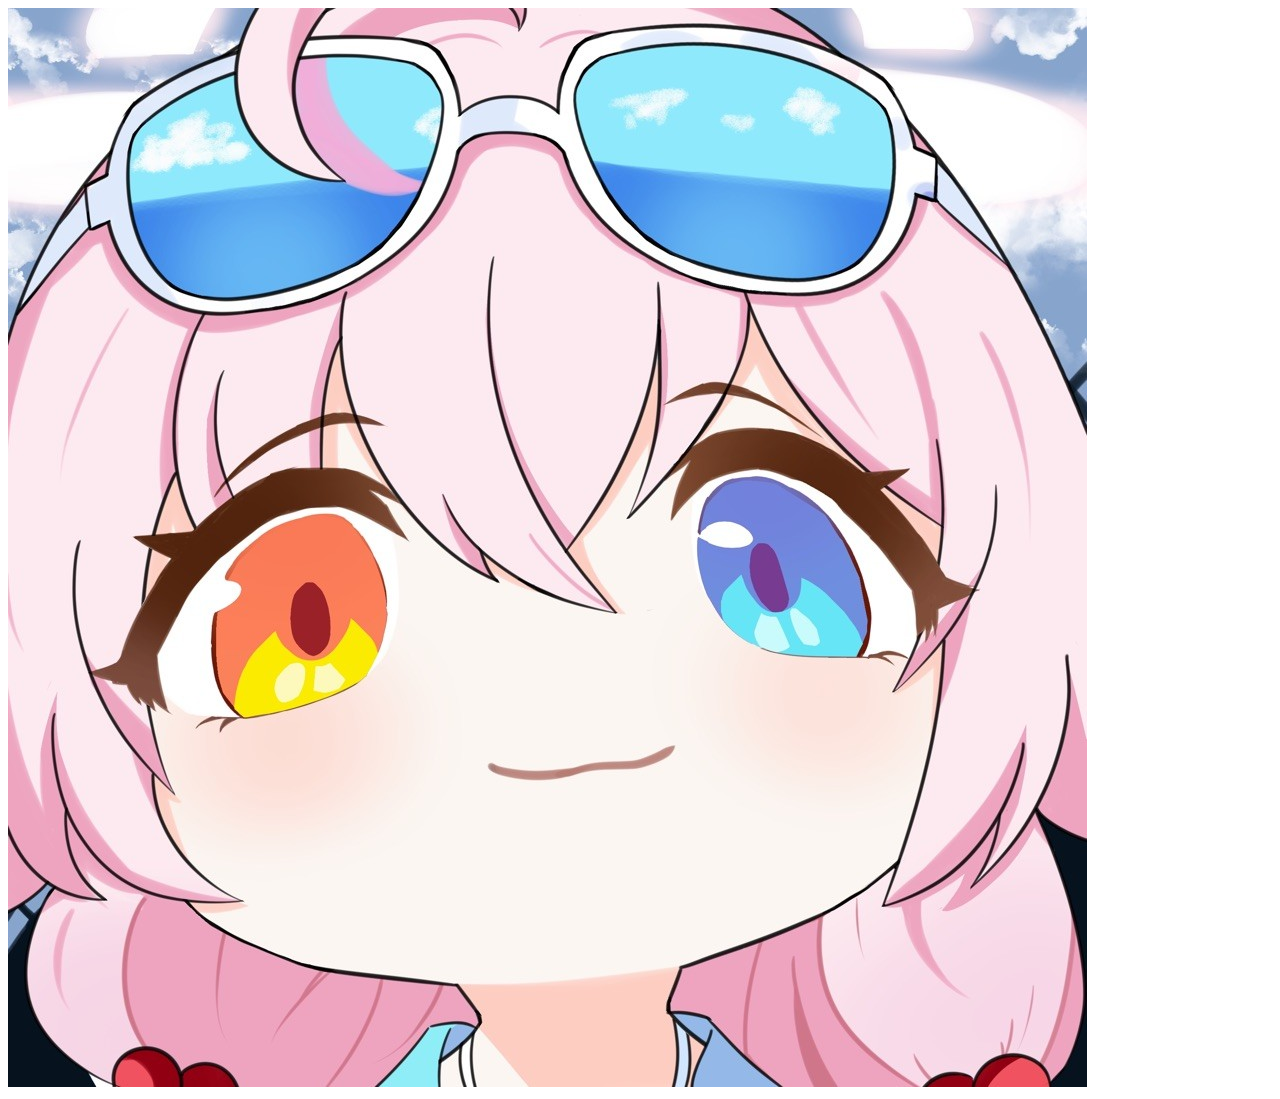
==== index.html @ 10179a08 "Add files via upload" ====
<!doctype html>
<html lang="en-US">
  <head>
    <meta charset="utf-8" />
    <meta name="viewport" content="width=device-width" />
    <title>My test page</title>
  </head>
  <body>
    <img src="images/hoshino.jpg" alt="My test image" />
  </body>
</html>
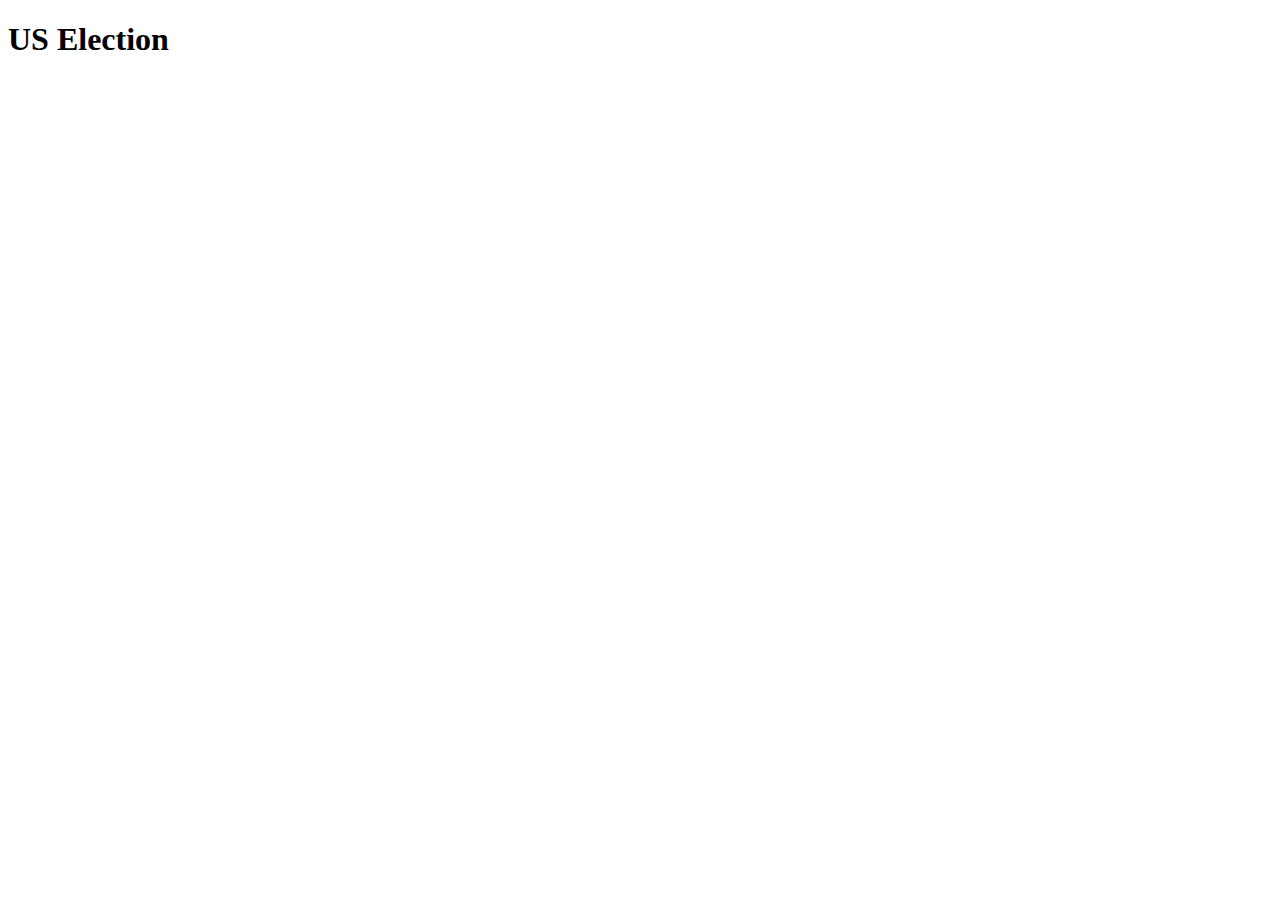
==== commit d736ffd7: "Add files via upload" ====
--- a/index.html
+++ b/index.html
@@ -1,11 +1,11 @@
 <!doctype html>
-<html lang="en-US">
+<html>
   <head>
-    <meta charset="utf-8" />
-    <meta name="viewport" content="width=device-width" />
-    <title>My test page</title>
+    <title>Milo-Dakota's Site</title>
+    <script src="scripts/main.js" defer></script>
   </head>
   <body>
-    <img src="images/hoshino.jpg" alt="My test image" />
+    <h1>US Election</h1>
+    <canvas id="screen" width="375" height="375"></canvas>
   </body>
-</html>
+</html>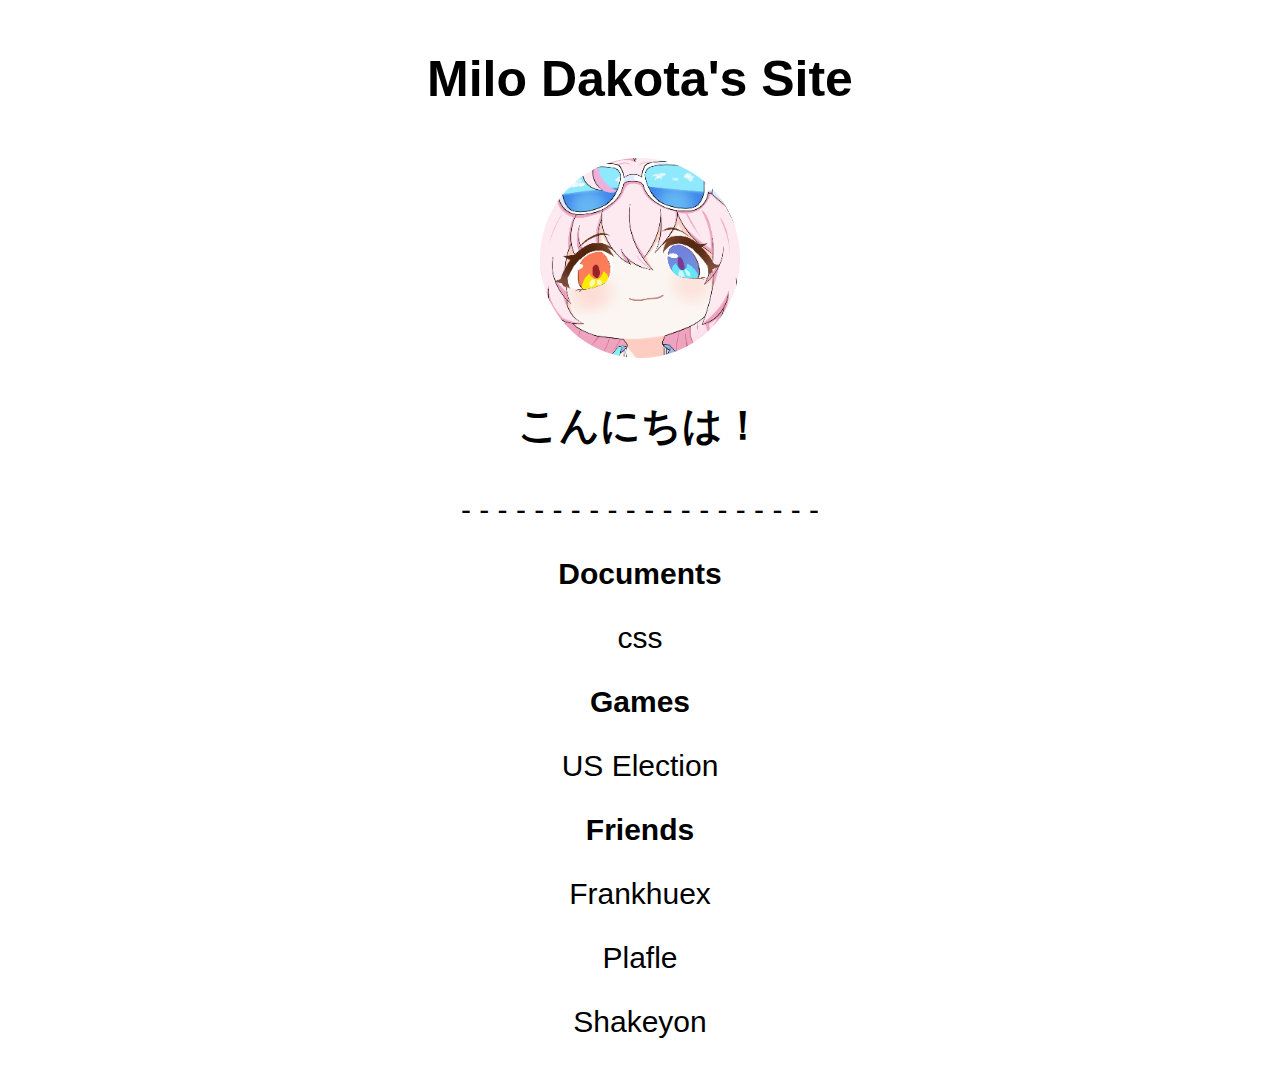
==== commit aa263d20: "update" ====
--- a/index.html
+++ b/index.html
@@ -1,11 +1,35 @@
 <!doctype html>
 <html>
   <head>
-    <title>Milo-Dakota's Site</title>
-    <script src="scripts/main.js" defer></script>
+    <title>Milo Dakota</title>
+    <link rel="stylesheet" href="style.css">
+    <link rel="shortcut icon" href="images/icon.ico">
   </head>
   <body>
-    <h1>US Election</h1>
-    <canvas id="screen" width="375" height="375"></canvas>
+    <h1 class="text-center">
+      <a href="index.html" title="home page">Milo Dakota's Site</a>  
+    </h1>
+    <img src="images/avatar.png">
+    <h2 class="text-center">こんにちは！</h2>
+    <p class="text-center">- - - - - - - - - - - - - - - - - - - -</p>
+    <h3 class="text-center">Documents</h3>
+    <p class="text-center">
+      <a class="pa" href="css-doc/index.html">css</a>
+    </p>
+    <h3 class="text-center">Games</h3>
+    <p class="text-center">
+      <a class="pa" href="us-election/index.html">US Election</a>
+    </p>
+    <h3 class="text-center">Friends</h3>
+    <p class="text-center">
+      <a class="pa" href="https://frankhuex.github.io/">Frankhuex</a>
+    </p>
+    <p class="text-center">
+      <a class="pa" href="https://plafle.github.io/">Plafle</a>
+    </p>
+    <p class="text-center">
+      <a class="pa" href="https://shakyon.github.io/">Shakeyon</a>
+    </p>
+
   </body>
 </html>--- a/style.css
+++ b/style.css
@@ -0,0 +1,48 @@
+html {
+    font-family: sans-serif;
+}
+
+h1 {
+	font-size: 50px;
+}
+
+h2 {
+	font-size: 40px;
+}
+
+h3 {
+	font-size: 30px;
+}
+
+h4 {
+	font-size: 20px;
+}
+
+p {
+	font-size: 30px;
+}
+
+img {
+	display: block;
+	margin: 0 auto;
+}
+
+a {
+	text-decoration: none;
+	color: black;
+	transition: letter-spacing 0.5s;
+}
+
+.pa:hover {
+	letter-spacing: 1.2em;
+}
+
+canvas {
+	display: block;
+	margin: 0 auto;
+}
+
+.text-center {
+	text-align: center;
+	margin: 1em auto;
+}
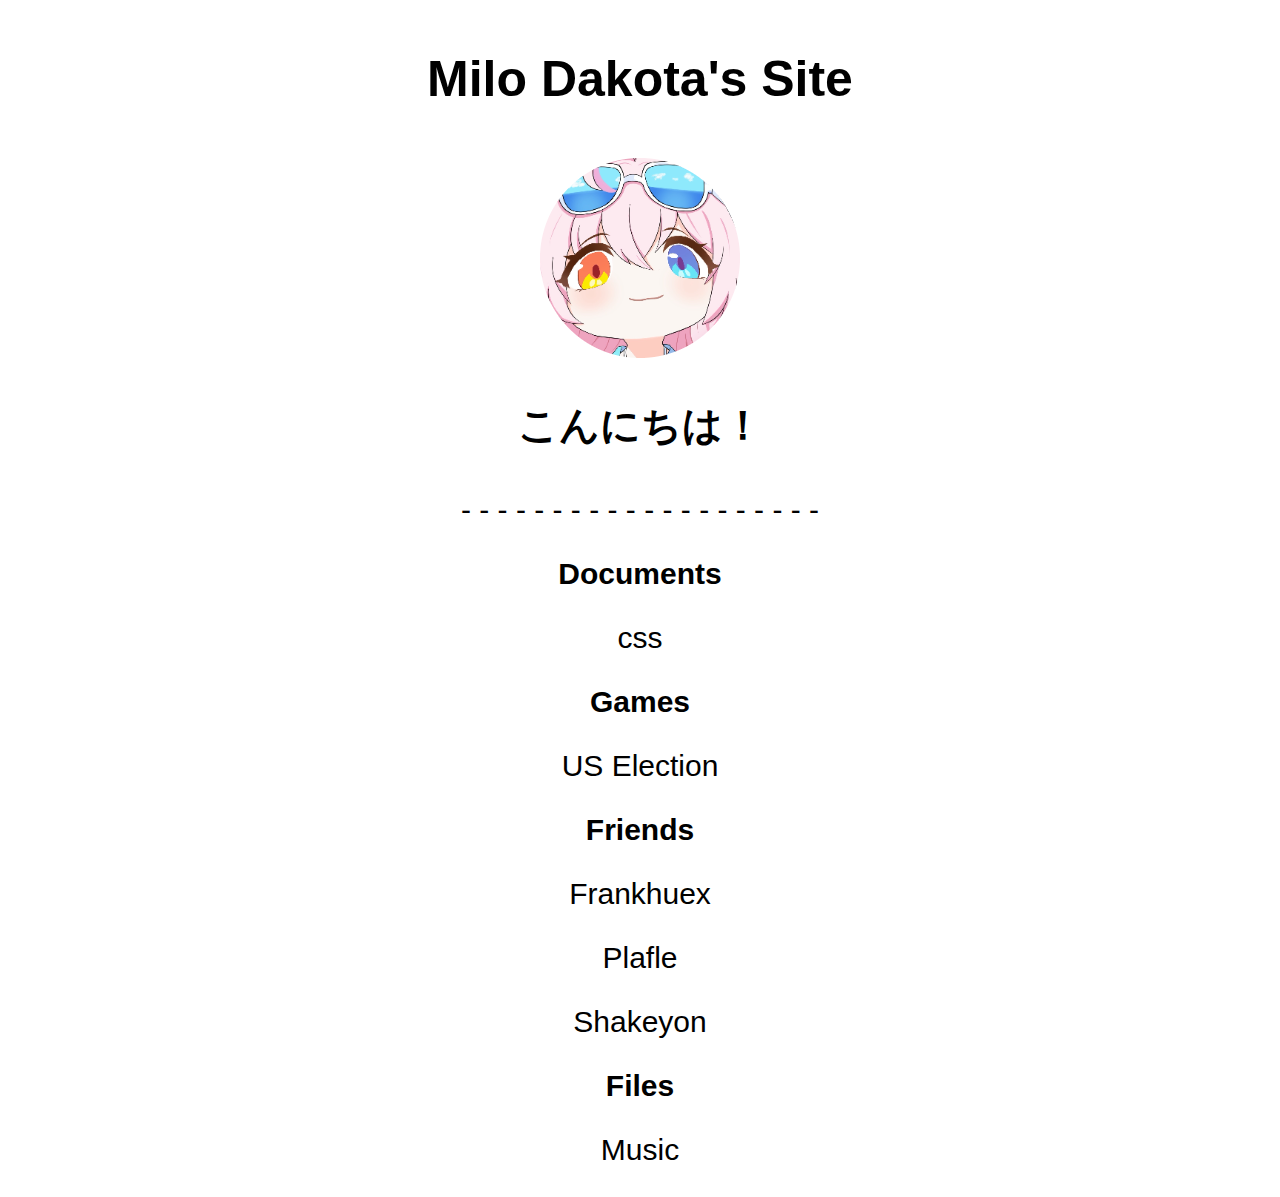
==== commit ce37eaad: "update" ====
--- a/index.html
+++ b/index.html
@@ -30,6 +30,9 @@
     <p class="text-center">
       <a class="pa" href="https://shakyon.github.io/">Shakeyon</a>
     </p>
-
+    <h3 class="text-center">Files</h3>
+    <p class="text-center">
+      <a class="pa" href="files/music/">Music</a>
+    </p>
   </body>
 </html>--- a/style.css
+++ b/style.css
@@ -34,7 +34,7 @@
 }
 
 .pa:hover {
-	letter-spacing: 1.2em;
+	letter-spacing: 0.5em;
 }
 
 canvas {
@@ -46,3 +46,43 @@
 	text-align: center;
 	margin: 1em auto;
 }
+
+pre {
+	font-size: 15px;
+}
+
+.codebox {
+	font-size: 15px;
+	display: block;
+	margin: 0 auto;
+	width: 300px;
+	padding: 1em;
+	background-color: rgb(225,225,225);
+}
+
+.top {
+    border-bottom: 1px solid;
+    position: relative;
+    width: 100%;
+}
+
+button {
+    background-color: white;
+    box-shadow: 2px 2px teal;
+    color: teal;
+    font-family: Quicksand, serif;
+    padding: 10px 30px;
+    margin: 5px;
+    font-size: 24px;
+    border: 0;
+    border-width: 0 !important;
+    outline: none !important;
+    transition: all .2s ease-in-out;
+    white-space: nowrap;
+    border-radius: 0;
+}
+
+button.big {
+    padding: 10px 50px;
+    font-size: 32px;
+}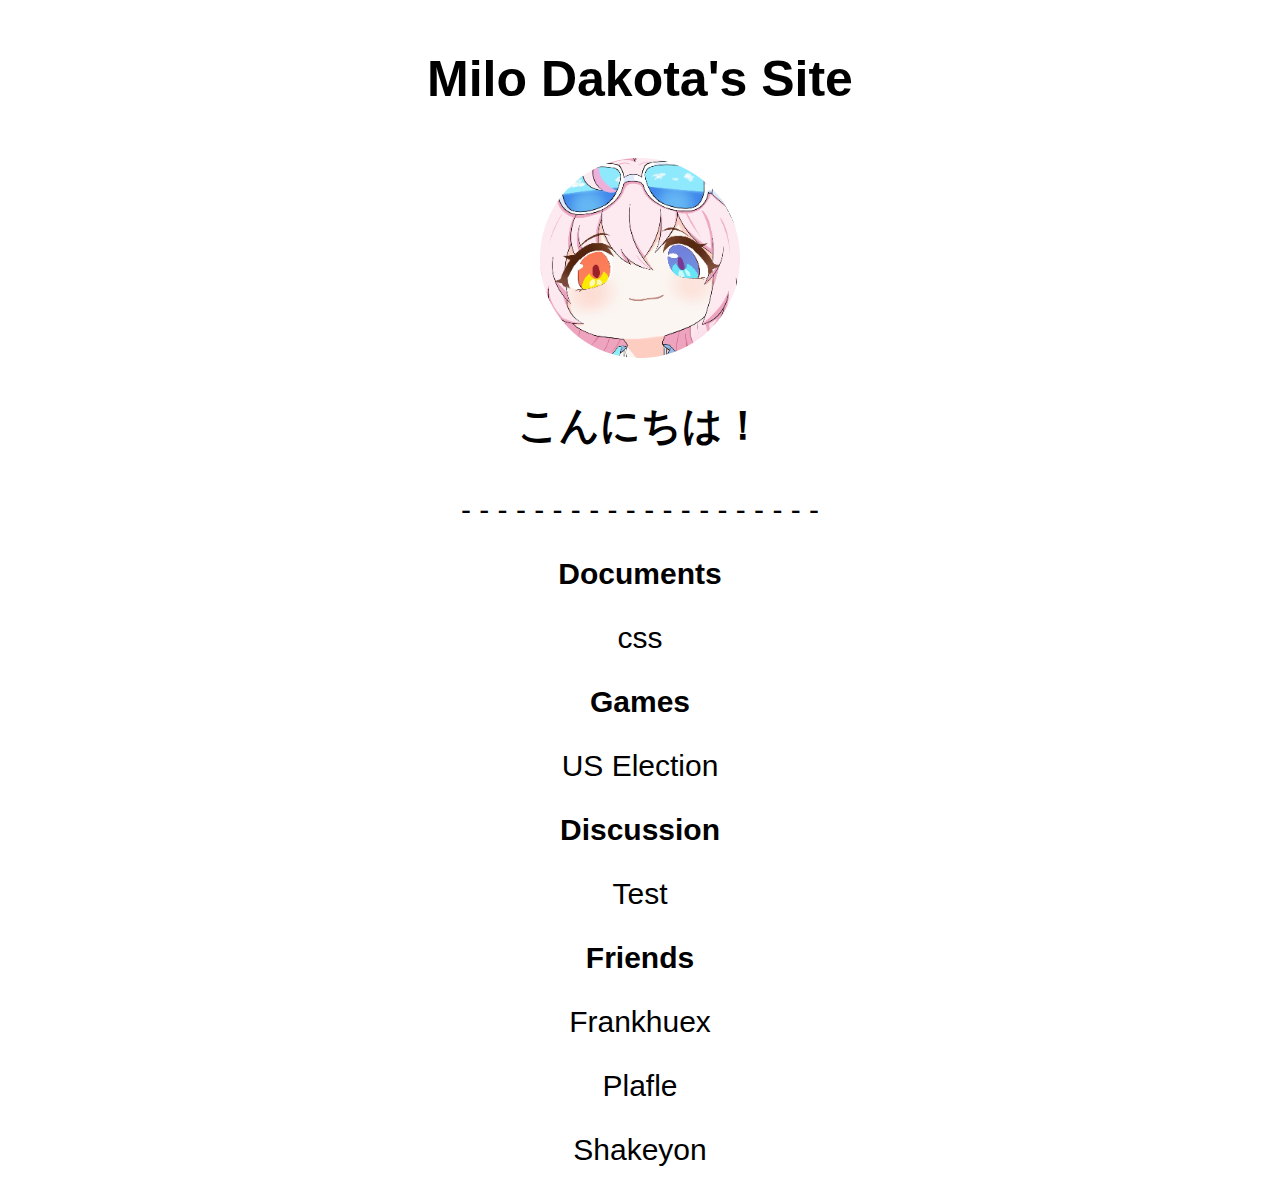
==== commit 6851edf7: "update" ====
--- a/index.html
+++ b/index.html
@@ -20,6 +20,10 @@
     <p class="text-center">
       <a class="pa" href="us-election/index.html">US Election</a>
     </p>
+    <h3 class="text-center">Discussion</h3>
+    <p class="text-center">
+      <a class="pa" href="discussion/test/index.html">Test</a>
+    </p>
     <h3 class="text-center">Friends</h3>
     <p class="text-center">
       <a class="pa" href="https://frankhuex.github.io/">Frankhuex</a>
@@ -30,9 +34,5 @@
     <p class="text-center">
       <a class="pa" href="https://shakyon.github.io/">Shakeyon</a>
     </p>
-    <h3 class="text-center">Files</h3>
-    <p class="text-center">
-      <a class="pa" href="files/music/">Music</a>
-    </p>
   </body>
 </html>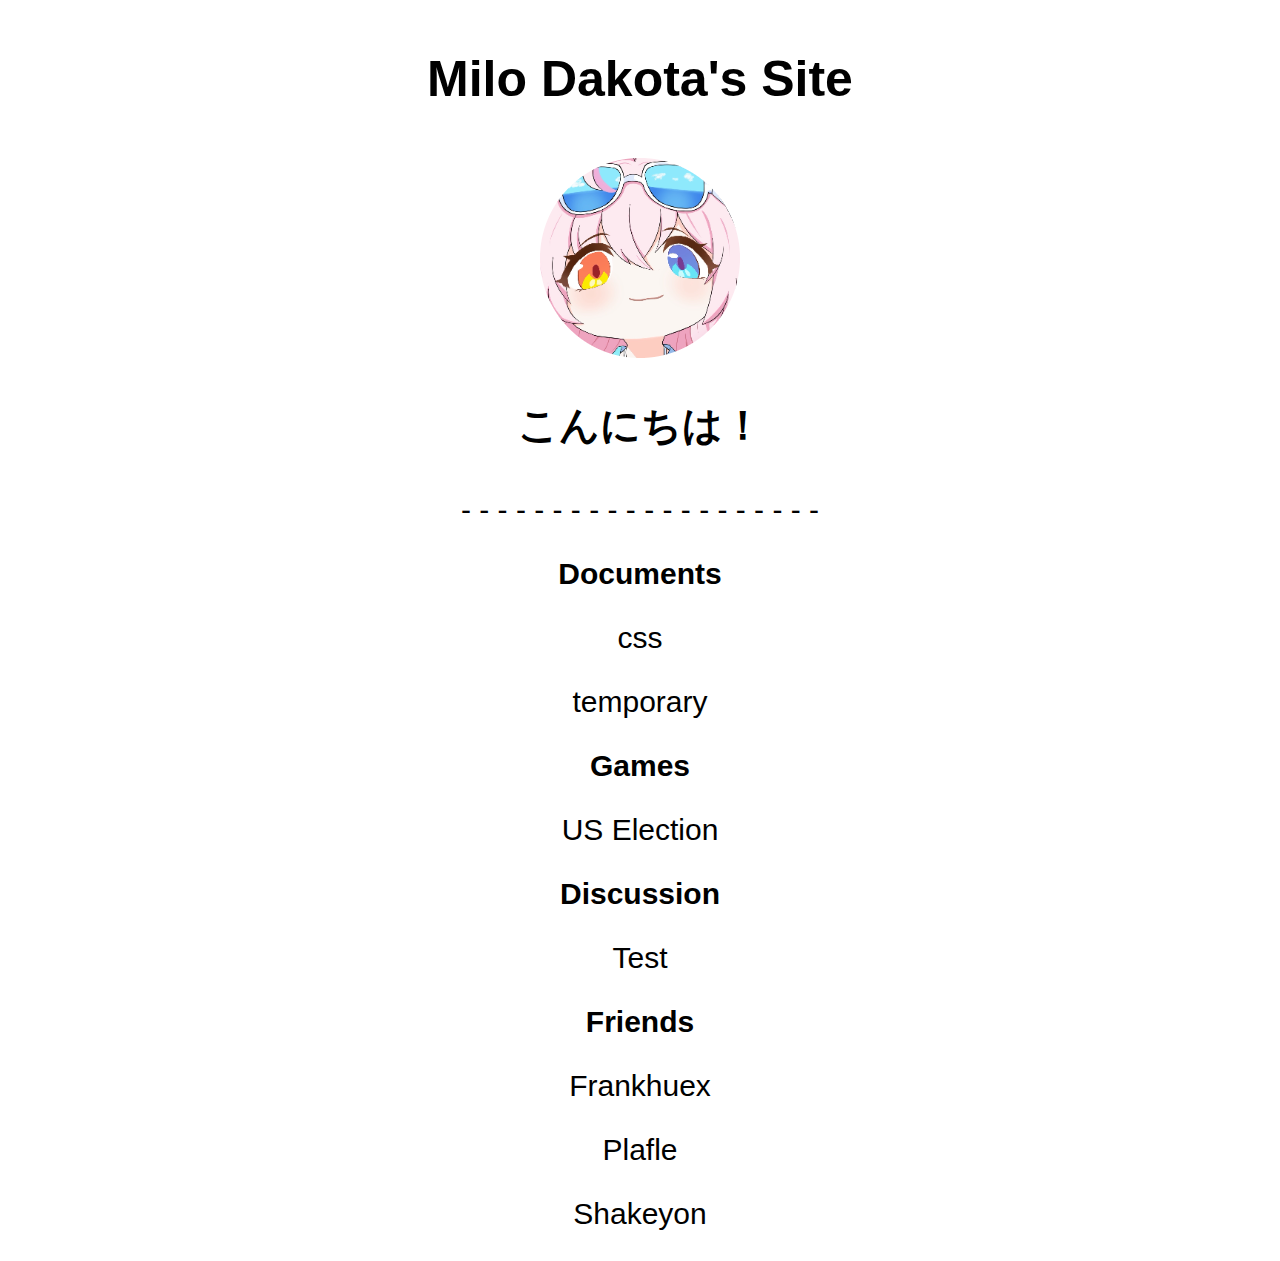
==== commit 8b8e0c58: "Update index.html" ====
--- a/index.html
+++ b/index.html
@@ -15,6 +15,9 @@
     <h3 class="text-center">Documents</h3>
     <p class="text-center">
       <a class="pa" href="css-doc/index.html">css</a>
+    </p>
+    <p class="text-center">
+      <a class="pa" href="a.pptx" download>temporary</a>
     </p>
     <h3 class="text-center">Games</h3>
     <p class="text-center">
@@ -35,4 +38,4 @@
       <a class="pa" href="https://shakyon.github.io/">Shakeyon</a>
     </p>
   </body>
-</html>+</html>
